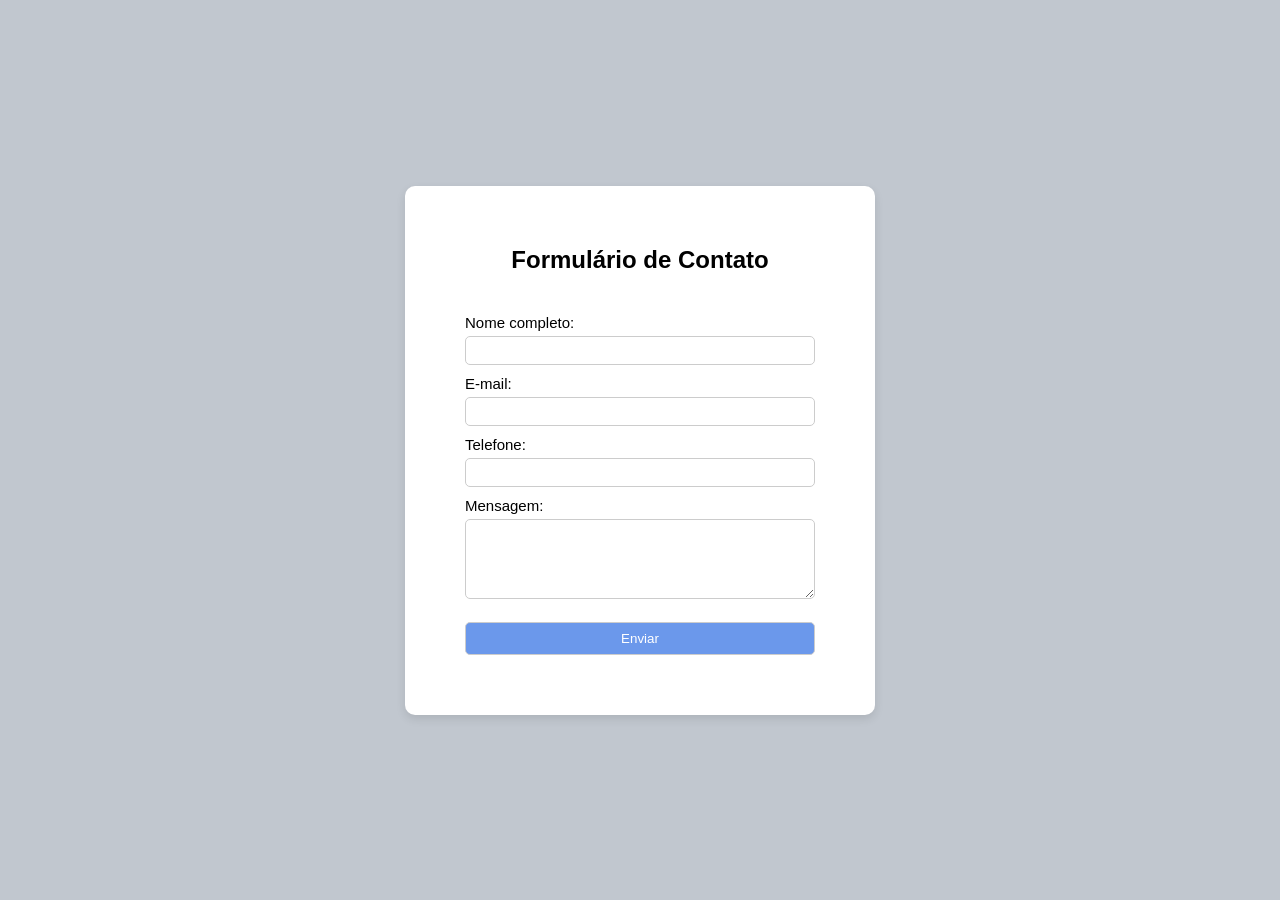
==== contato.html @ 3932c57e "add (contatos): adicioando tela de contato" ====
<!DOCTYPE html>
<html lang="en">
<head>
    <meta charset="UTF-8">
    <meta name="viewport" content="width=device-width, initial-scale=1.0">
    <title>Formulário</title>
    <link rel="stylesheet" href="contato.css">
</head>
<body>
    <section class = "formulario">
    <h1>Formulário de Contato</h1>
    <form>
        <label>
            Nome completo:
            <input type="text" name="nome">
        </label>
        <label>
            E-mail: 
            <input type="email" name="email">
        </label>
        <label>
            Telefone:
            <input type="tel" name="telefone">
        </label>
        <label>
            Mensagem:
            <textarea name="mensagem" rows="4"></textarea>
        </label>
        <button>Enviar</button>
    </form>
</section>
</body>
</html>
---- contato.css ----
body{
    background-color: #c1c7cf;
    display: flex; 
    justify-content: center; 
    align-items: center;
    margin: 0;
    min-height: 100vh;
    font-family: Poppins, Arial, sans-serif;

}


h1{
    text-align: center;
    margin-bottom: 40px;
    margin-top: 0px;
    
}

.formulario{
    display: flex;
    flex-direction: column;   
    width: 100%;
    max-width: 350px;          
    background-color: #fff;    
    padding: 60px;
    border-radius: 10px;
    box-shadow: 0 4px 10px rgba(0, 0, 0, 0.1);
    
  
}


form{
    display: flex;             
    flex-direction: column;   

}



form label{
    margin-bottom: 10px;
    flex-direction: column;
    font-size: 15px;

}


textarea{
    width: 100%;
    box-sizing: border-box;
    border-radius: 5px;
    margin-top: 5px;
    padding: 8px 12px;
    resize: vertical;
    min-height: 80px;
    max-height: 300px;
    border: 1px solid #ccc;
    
}


form button{
    padding: 6px 100px;
    background-color: #6b98eb;
    color: #fff;
    border-radius: 5px;
    cursor: pointer;
    padding:8px 8px;
    margin-top: 10px;
    border: 1px solid #ccc;

}



form button:hover{
    background-color: #0056b3;
}
    

form label input{
    width: 100%;
    box-sizing: border-box;
    border-radius: 5px;
    margin-top: 5px;
    padding:6px 8px;
    border: 1px solid #ccc;
    
}
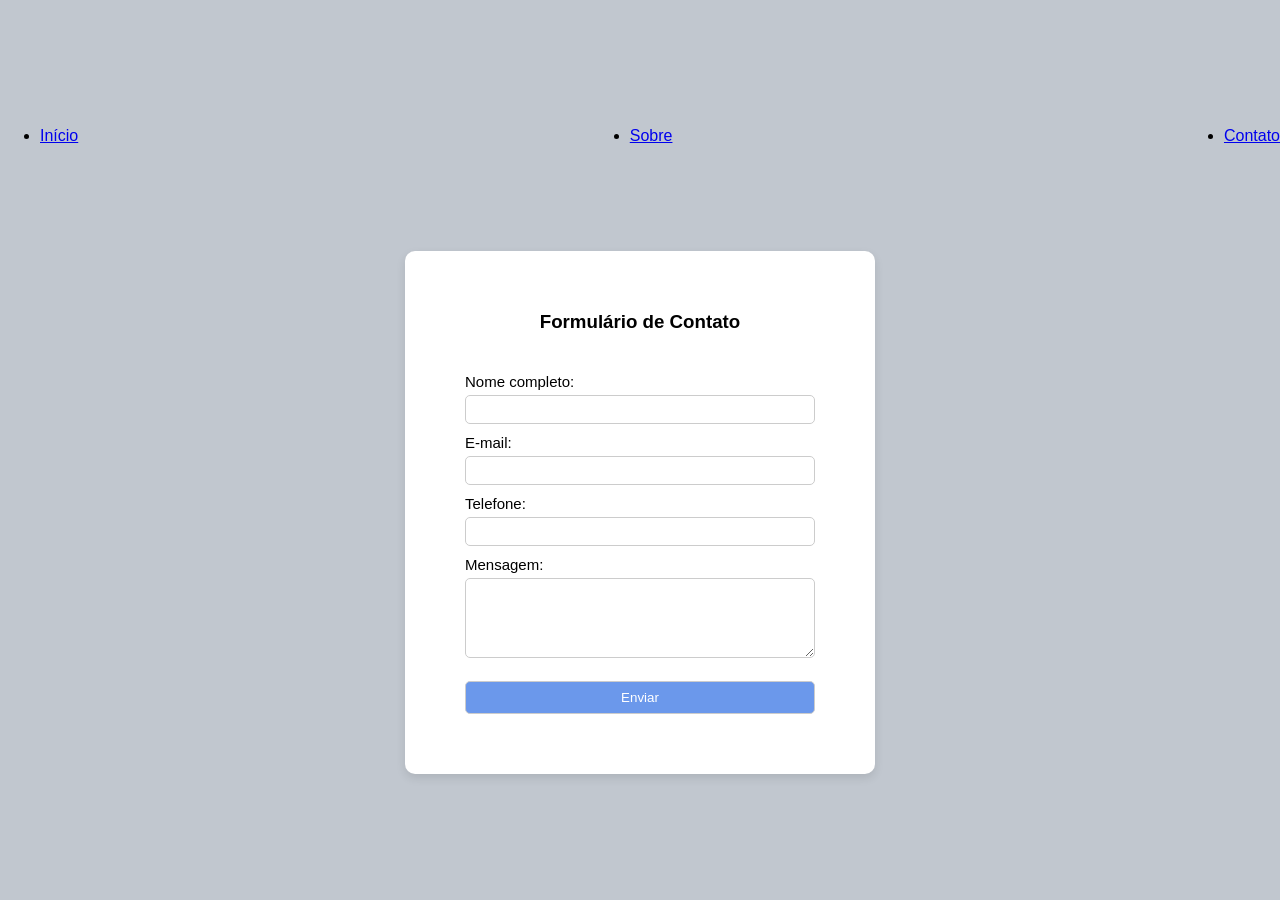
==== commit 3d2e7a63: "contato: adicionado nav bar" ====
--- a/contato.html
+++ b/contato.html
@@ -7,27 +7,44 @@
     <link rel="stylesheet" href="contato.css">
 </head>
 <body>
-    <section class = "formulario">
-    <h1>Formulário de Contato</h1>
-    <form>
-        <label>
-            Nome completo:
-            <input type="text" name="nome">
-        </label>
-        <label>
-            E-mail: 
-            <input type="email" name="email">
-        </label>
-        <label>
-            Telefone:
-            <input type="tel" name="telefone">
-        </label>
-        <label>
-            Mensagem:
-            <textarea name="mensagem" rows="4"></textarea>
-        </label>
-        <button>Enviar</button>
-    </form>
-</section>
+    <header>
+        <nav>
+            <ul>
+                <li><a href="index.html">Início</a></li>
+                <li><a href="index.html">Sobre</a></li>
+                <li><a href="index.html">Contato</a></li>
+            </ul>
+        </nav>
+    </header>
+
+    <section class="content">
+
+        <section class = "formulario">
+            <h1>Formulário de Contato</h1>
+            <form>
+                <label>
+                    Nome completo:
+                    <input type="text" name="nome">
+                </label>
+                <label>
+                    E-mail: 
+                    <input type="email" name="email">
+                </label>
+                <label>
+                    Telefone:
+                    <input type="tel" name="telefone">
+                </label>
+                <label>
+                    Mensagem:
+                    <textarea name="mensagem" rows="4"></textarea>
+                </label>
+                <button>Enviar</button>
+            </form>
+        </section>
+        
+    </section>
+        
+
+    
 </body>
 </html>
--- a/contato.css
+++ b/contato.css
@@ -2,10 +2,12 @@
     background-color: #c1c7cf;
     display: flex; 
     justify-content: center; 
-    align-items: center;
+    /* align-items: center; */
     margin: 0;
     min-height: 100vh;
     font-family: Poppins, Arial, sans-serif;
+    flex-direction: column;
+    gap: 90px;
 
 }
 
@@ -15,6 +17,25 @@
     margin-bottom: 40px;
     margin-top: 0px;
     
+}
+
+nav{
+
+}
+
+ul{
+    margin-top: 0%;
+    display: flex;
+    flex-direction: row;
+    justify-content: space-between;
+}
+
+.content{
+    display: flex; 
+    justify-content: center; 
+    align-items: center;
+    margin: 0;
+    max-width: 100%;
 }
 
 .formulario{
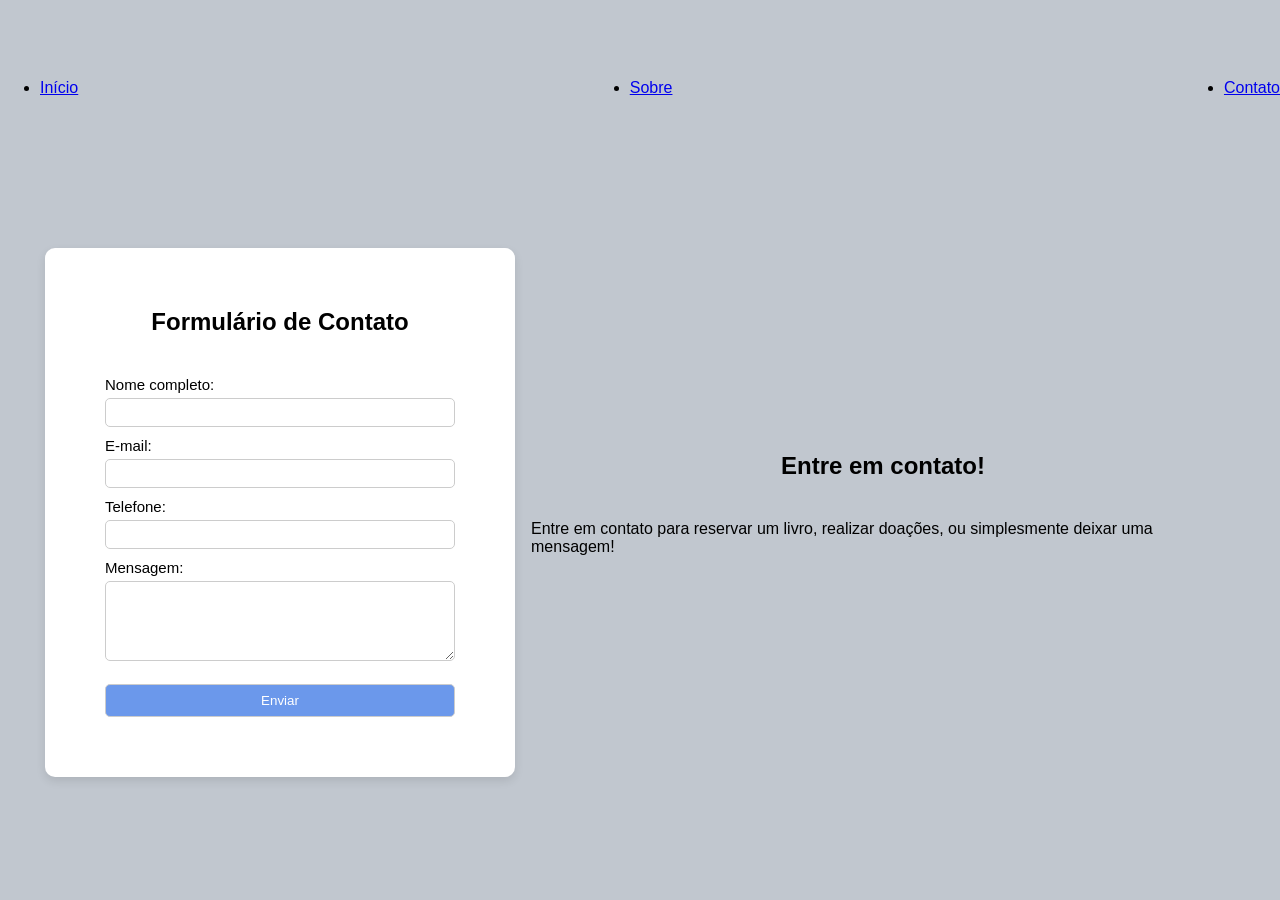
==== commit faf045fc: "refactor: update contato layout and styles" ====
--- a/contato.html
+++ b/contato.html
@@ -19,7 +19,7 @@
 
     <section class="content">
 
-        <section class = "formulario">
+        <div class = "formulario">
             <h1>Formulário de Contato</h1>
             <form>
                 <label>
@@ -40,7 +40,14 @@
                 </label>
                 <button>Enviar</button>
             </form>
-        </section>
+        </div>
+
+        <div class="contato">
+            <h1>Entre em contato!</h1>
+            <p>Entre em contato para reservar um livro, realizar doações, ou simplesmente deixar uma mensagem!
+            </p>
+
+        </div>
         
     </section>
         
--- a/contato.css
+++ b/contato.css
@@ -19,10 +19,6 @@
     
 }
 
-nav{
-
-}
-
 ul{
     margin-top: 0%;
     display: flex;
@@ -36,6 +32,8 @@
     align-items: center;
     margin: 0;
     max-width: 100%;
+    padding: 5vh;
+    gap: 1em;
 }
 
 .formulario{
@@ -49,6 +47,9 @@
     box-shadow: 0 4px 10px rgba(0, 0, 0, 0.1);
     
   
+}
+h1.formulario{
+    font-size: medium;
 }
 
 
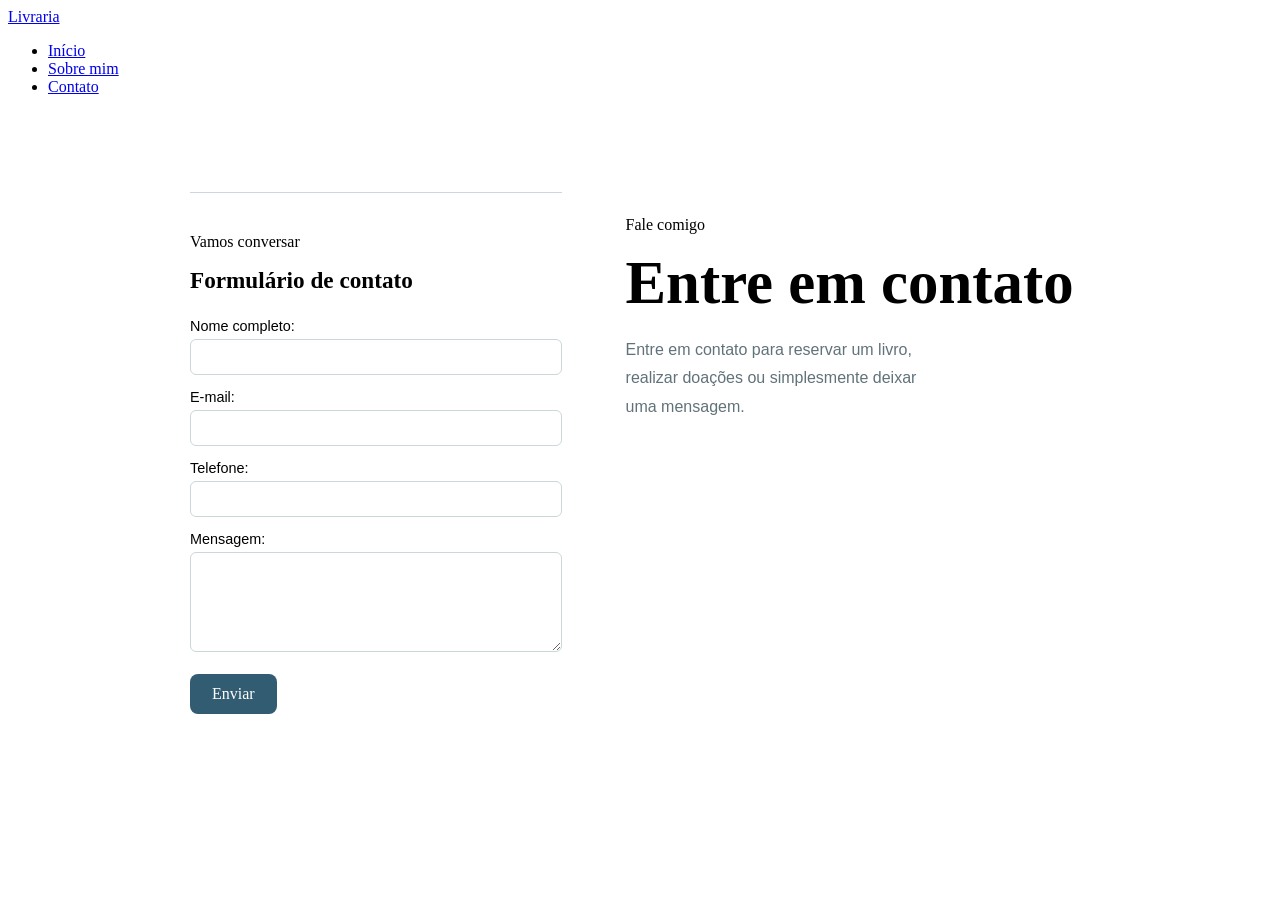
==== commit ab9cf644: "ajustado tela de formulário" ====
--- a/contato.html
+++ b/contato.html
@@ -1,26 +1,28 @@
 <!DOCTYPE html>
-<html lang="en">
+<html lang="pt-BR">
 <head>
     <meta charset="UTF-8">
     <meta name="viewport" content="width=device-width, initial-scale=1.0">
-    <title>Formulário</title>
+    <title>Livraria | Contato</title>
     <link rel="stylesheet" href="contato.css">
 </head>
 <body>
-    <header>
-        <nav>
-            <ul>
+    <header class="site-header">
+        <a class="brand" href="index.html">Livraria</a>
+        <nav aria-label="Navegação principal">
+            <ul class="paginas">
                 <li><a href="index.html">Início</a></li>
-                <li><a href="index.html">Sobre</a></li>
-                <li><a href="index.html">Contato</a></li>
+                <li><a href="sobre.html">Sobre mim</a></li>
+                <li><a class="active" href="contato.html">Contato</a></li>
             </ul>
         </nav>
     </header>
 
-    <section class="content">
+    <main class="content">
 
         <div class = "formulario">
-            <h1>Formulário de Contato</h1>
+            <p class="eyebrow">Vamos conversar</p>
+            <h1>Formulário de contato</h1>
             <form>
                 <label>
                     Nome completo:
@@ -43,15 +45,12 @@
         </div>
 
         <div class="contato">
-            <h1>Entre em contato!</h1>
-            <p>Entre em contato para reservar um livro, realizar doações, ou simplesmente deixar uma mensagem!
-            </p>
+            <p class="eyebrow">Fale comigo</p>
+            <h1>Entre em contato</h1>
+            <p>Entre em contato para reservar um livro, realizar doações ou simplesmente deixar uma mensagem.</p>
 
         </div>
         
-    </section>
-        
-
-    
+    </main>
 </body>
 </html>
--- a/contato.css
+++ b/contato.css
@@ -1,113 +1,97 @@
-body{
-    background-color: #c1c7cf;
-    display: flex; 
-    justify-content: center; 
-    /* align-items: center; */
-    margin: 0;
-    min-height: 100vh;
-    font-family: Poppins, Arial, sans-serif;
-    flex-direction: column;
-    gap: 90px;
+@import url("style.css");
 
+.content {
+    align-items: start;
+    display: grid;
+    gap: 64px;
+    grid-template-columns: minmax(0, 0.8fr) minmax(320px, 1fr);
+    margin: auto;
+    max-width: 900px;
+    padding: 80px 7vw;
+    width: 100%;
 }
 
-
-h1{
-    text-align: center;
-    margin-bottom: 40px;
-    margin-top: 0px;
-    
+.contato {
+    padding-top: 8px;
 }
 
-ul{
-    margin-top: 0%;
-    display: flex;
-    flex-direction: row;
-    justify-content: space-between;
+.contato h1 {
+    font-size: clamp(2.3rem, 5vw, 3.8rem);
+    line-height: 1.08;
+    margin: 14px 0 20px;
 }
 
-.content{
-    display: flex; 
-    justify-content: center; 
-    align-items: center;
-    margin: 0;
-    max-width: 100%;
-    padding: 5vh;
-    gap: 1em;
+.contato p:not(.eyebrow) {
+    color: #61727a;
+    font-family: Arial, sans-serif;
+    line-height: 1.8;
+    max-width: 320px;
 }
 
-.formulario{
-    display: flex;
-    flex-direction: column;   
-    width: 100%;
-    max-width: 350px;          
-    background-color: #fff;    
-    padding: 60px;
-    border-radius: 10px;
-    box-shadow: 0 4px 10px rgba(0, 0, 0, 0.1);
-    
-  
-}
-h1.formulario{
-    font-size: medium;
+.formulario {
+    border-top: 1px solid #cbd7da;
+    padding-top: 24px;
 }
 
-
-form{
-    display: flex;             
-    flex-direction: column;   
-
+.formulario h1 {
+    font-size: 1.45rem;
+    margin: 0 0 24px;
 }
 
-
-
-form label{
-    margin-bottom: 10px;
+form {
+    display: flex;
     flex-direction: column;
-    font-size: 15px;
-
 }
 
-
-textarea{
-    width: 100%;
-    box-sizing: border-box;
-    border-radius: 5px;
-    margin-top: 5px;
-    padding: 8px 12px;
-    resize: vertical;
-    min-height: 80px;
-    max-height: 300px;
-    border: 1px solid #ccc;
-    
+form label {
+    display: flex;
+    flex-direction: column;
+    font-family: Arial, sans-serif;
+    font-size: 0.9rem;
+    gap: 5px;
+    margin-bottom: 14px;
 }
 
-
-form button{
-    padding: 6px 100px;
-    background-color: #6b98eb;
-    color: #fff;
-    border-radius: 5px;
-    cursor: pointer;
-    padding:8px 8px;
-    margin-top: 10px;
-    border: 1px solid #ccc;
-
+textarea,
+form label input {
+    border: 1px solid #ccd7da;
+    border-radius: 6px;
+    box-sizing: border-box;
+    font: inherit;
+    padding: 9px 10px;
+    width: 100%;
 }
 
+textarea {
+    min-height: 100px;
+    resize: vertical;
+}
 
+form button {
+    align-self: start;
+    background-color: #315c72;
+    border: 0;
+    border-radius: 8px;
+    color: #fff;
+    cursor: pointer;
+    font: inherit;
+    margin-top: 8px;
+    padding: 11px 22px;
+}
 
-form button:hover{
-    background-color: #0056b3;
+form button:hover {
+    background-color: #24485a;
 }
-    
 
-form label input{
-    width: 100%;
-    box-sizing: border-box;
-    border-radius: 5px;
-    margin-top: 5px;
-    padding:6px 8px;
-    border: 1px solid #ccc;
-    
-}+@media (max-width: 700px) {
+    .content {
+        display: flex;
+        flex-direction: column;
+        gap: 42px;
+        padding: 56px 6vw;
+    }
+
+    .formulario {
+        width: 100%;
+    }
+}
